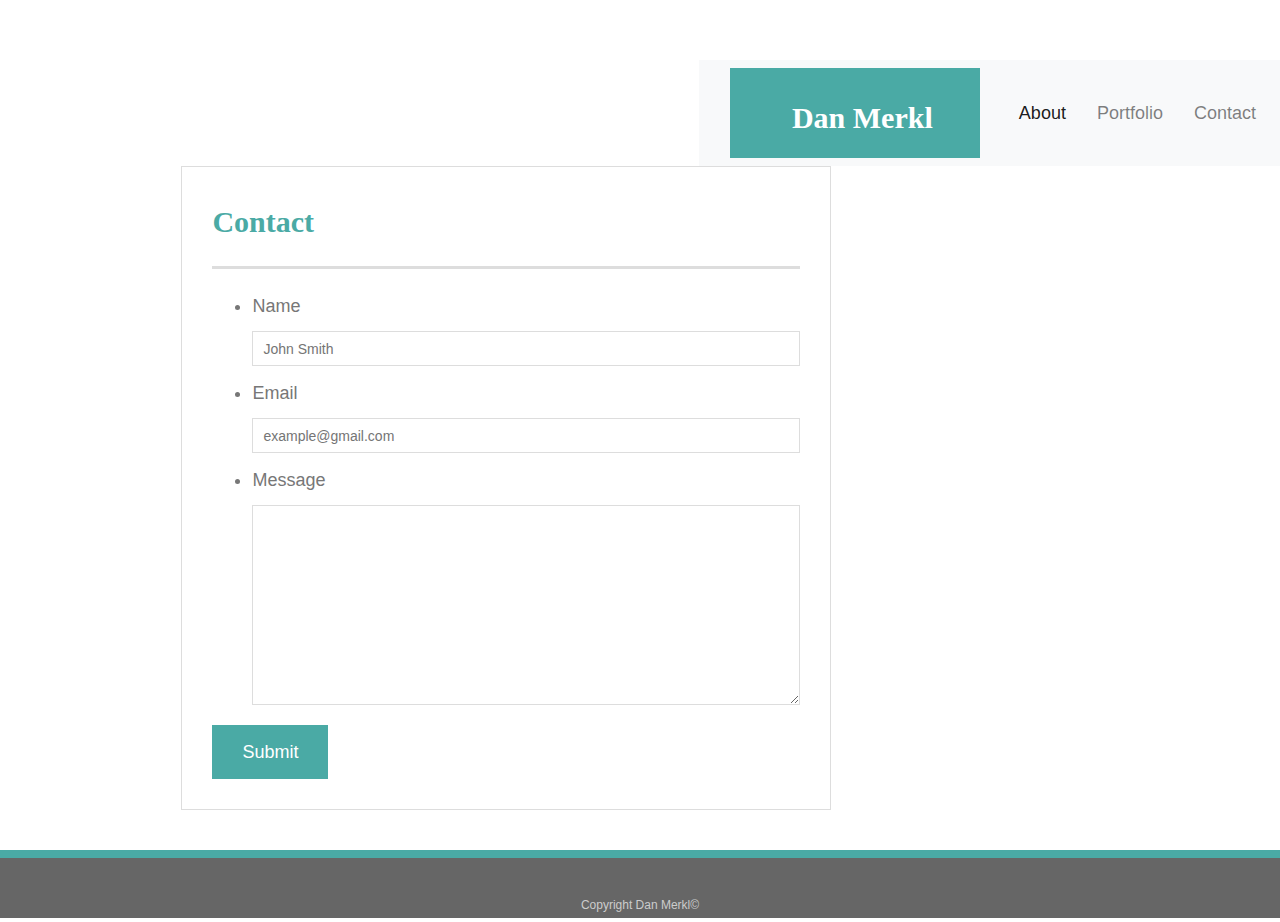
==== contact.html @ e36ff874 "tough" ====
<!doctype html>
<html lang="en-us">

<head>
  <meta charset="UTF-8">
  <title>Contact | Dan Merkl</title>
  <link rel="stylesheet" href="https://stackpath.bootstrapcdn.com/bootstrap/4.3.1/css/bootstrap.min.css" integrity="sha384-ggOyR0iXCbMQv3Xipma34MD+dH/1fQ784/j6cY/iJTQUOhcWr7x9JvoRxT2MZw1T" crossorigin="anonymous">
  <link rel="stylesheet" type="text/css" href="assets/css/styles.css">
</head>

<body>

    <nav class="navbar navbar-expand-lg navbar-light bg-light">
        <a class="navbar-brand" href="index.html" id="logo">Dan Merkl</a>
        <button class="navbar-toggler" type="button" data-toggle="collapse" data-target="#navbarNavDropdown" aria-controls="navbarNavDropdown" aria-expanded="false" aria-label="Toggle navigation">
          <span class="navbar-toggler-icon"></span>
        </button>
        <div class="collapse navbar-collapse" id="navbarNavDropdown">
          <ul class="navbar-nav">
            <li class="nav-item active">
              <a class="nav-link" href="index.html">About <span class="sr-only">(current)</span></a>
            </li>
            <li class="nav-item">
              <a class="nav-link" a href="portfolio.html">Portfolio</a>
            </li>
            <li class="nav-item">
              <a class="nav-link" a href="contact.html">Contact</a>
            </li>
           
          </ul>
        </div>
      </nav>

  <div class="col-xs-12 col-sm-10" id="contact">
    <section class="main-section">
      <h1>Contact</h1>

      <form id="contact-form">
        <ul>
          <li>
            <label for="name">Name</label>
            <input type="text" id="name" name="name" placeholder="John Smith" required="required">
          </li>
          <li>
            <label for="email">Email</label>
            <input type="email" id="email" name="email" placeholder="example@gmail.com" required="required">
          </li>
          <li>
            <label for="message">Message</label>
            <textarea id="message" name="message" required="required"></textarea>
          </li>
        </ul>
        <input type="submit">
      </form>

    </section>

  </div>

  <footer>
    <div class="container">
      Copyright Dan Merkl&copy; 
    </div>
  </footer>
</body>

</html>
---- assets/css/styles.css ----
body {
    font-family: Arial, "Helvetica Neue", Helvetica, sans-serif;
    font-size: 18px;
    line-height: 34px;
    color: #777777;
    background: url("../images/concrete_seamless.png");
  }
  
  * {
    box-sizing: border-box;
  }
  
  /* general */
  
  .container {
    width: 100%;
    max-width: 960px;
    margin: 0 auto;
    clear: both;
  }
  
  h1,
  h2,
  h3,
  p {
    margin-bottom: 20px;
  }
  
  p:last-child {
    margin-bottom: 0;
  }
  
  h1,
  h2,
  h3 {
    font-family: Georgia, Times, "Times New Roman", serif;
    font-weight: 700;
    color: #4aaaa5;
  }
  
  h1 {
    padding-bottom: 20px;
    font-size: 30px;
    line-height: 49px;
    border-bottom: 3px solid #dddddd;
  }
  
  h2,
  h3 {
    font-size: 22px;
  }
  
  /* header */
  
  #masthead {
    position: fixed;
    z-index: 99;
    width: 100%;
    margin: 0 0 30px;
    overflow: auto;
    color: #ffffff;
    background: #ffffff;
    border-bottom: 2px solid #cccccc;
  }
  
  #logo {
    float: left;
    width: 250px;
    height: 90px;
    font-family: Georgia, Times, "Times New Roman", serif;
    font-size: 30px;
    font-weight: 700;
    line-height: 90px;
    color: #ffffff;
    text-align: center;
    text-decoration: none;
    background: #4aaaa5;
  }
  
  nav {
    float: right;
    margin-top: 25px;
  }
  
  nav a {
    display: inline-block;
    padding-left: 15px;
    margin-left: 15px;
    line-height: 18px;
    color: #999;
    text-decoration: none;
    border-left: 1px solid #efefef;
  }
  
  nav a:first-child {
    border-left: 0 none;
  }
  
  /* footer */
  
  footer {
    padding: 30px 0;
    clear: both;
    font-size: 12px;
    color: #ffffff;
    color: #cccccc;
    text-align: center;
    background: #666666;
    border-top: 8px solid #4aaaa5;
    height: 50px;
  }
  
  h3, h2 {
    padding-bottom: 20px;
    margin-bottom: 15px;
    line-height: 22px;
    border-bottom: 2px solid #eeeeee;
  }
  
  /* main */
  
  #main-container {
    padding-top: 130px;
    min-height: calc(100vh - 70px);
  }
  
  .main-section {
    float: left;
    width: 100%;
    max-width: 650px;
    padding: 30px;
    margin: 0 0 40px 0;
    background: #ffffff;
    border: 1px solid #dddddd;
  }
  
  /* portfolio page */
  
  .work {
    position: relative;
    float: left;
    width: 274px;
    margin: 20px 0 25px;
    overflow: auto;
  }
  
  .work:nth-child(even) {
    margin-right: 40px;
  }
  
  .work img {
    width: 100%;
    border: 0 none;
    opacity: 0.8;
  }
  
  .work h3 {
    position: absolute;
    bottom: 20px;
    width: 100%;
    padding: 15px;
    margin-bottom: 0;
    font-weight: 300;
    line-height: 30px;
    color: #ffffff;
    text-align: center;
    background: #4aaaa5;
    border-bottom: 0;
  }
  
  .auth-image {
    float: left;
    width: 200px;
    height: auto;
    margin-top: 10px;
    margin-right: 25px;
  }
  
  #portfolio{
    margin: 35px 13% 35px 13%;
	background: #fff;
	overflow: auto;
  }
  /* contact page */
  #contact{
    margin: 35px 13% 35px 13%;
    
  }
  
  #contact-form ul {
    margin-bottom: 20px;
  }
  
  #contact-form li {
    margin-bottom: 10px;
  }
  
  label,
  input[type=text],
  input[type=email],
  textarea {
    display: block;
    width: 100%;
  }
  
  input[type=text],
  input[type=email],
  textarea {
    height: 35px;
    padding: 0 10px;
    font-size: 14px;
    border: 1px solid #dddddd;
  }
  
  textarea {
    height: 200px;
  }
  
  input[type=submit] {
    padding: 10px 30px;
    font-size: 18px;
    color: #ffffff;
    cursor: pointer;
    background: #4aaaa5;
    border: 0 none;
  }

  .sidebar {
background: #fff;
padding: 30px;
width: 100%;
max-width: 270px;
float: right;
border: 1px solid #ddd;

    border-bottom: 2px solid #eee;
    padding-bottom: 15px;
    margin-bottom: 15px;
    line-height: 22px
  }
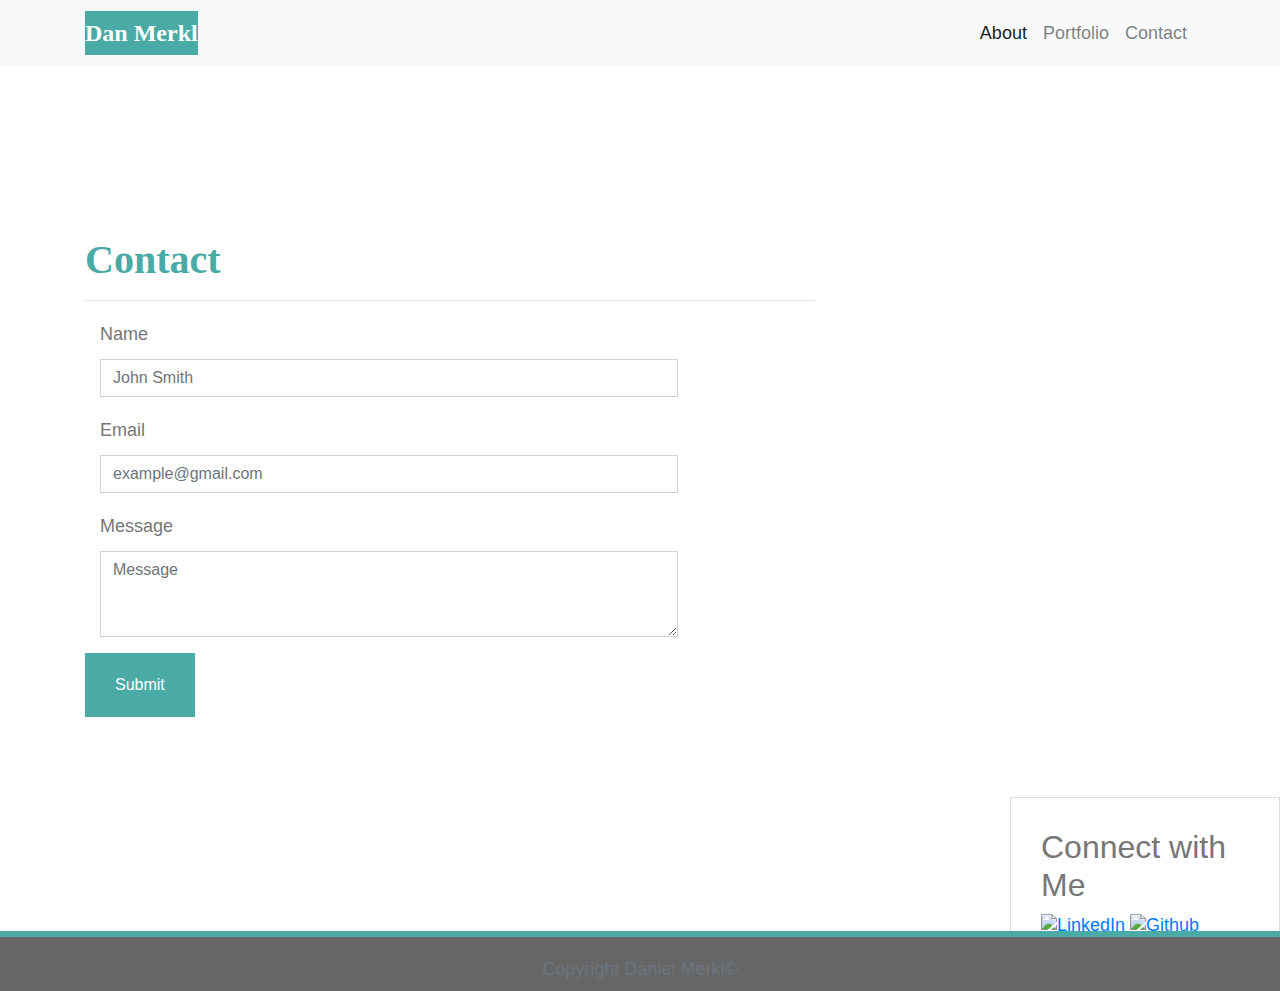
==== commit 22e2342e: "adding links" ====
--- a/contact.html
+++ b/contact.html
@@ -4,64 +4,91 @@
 <head>
   <meta charset="UTF-8">
   <title>Contact | Dan Merkl</title>
-  <link rel="stylesheet" href="https://stackpath.bootstrapcdn.com/bootstrap/4.3.1/css/bootstrap.min.css" integrity="sha384-ggOyR0iXCbMQv3Xipma34MD+dH/1fQ784/j6cY/iJTQUOhcWr7x9JvoRxT2MZw1T" crossorigin="anonymous">
+  <link rel="stylesheet" href="https://stackpath.bootstrapcdn.com/bootstrap/4.3.1/css/bootstrap.min.css"
+    integrity="sha384-ggOyR0iXCbMQv3Xipma34MD+dH/1fQ784/j6cY/iJTQUOhcWr7x9JvoRxT2MZw1T" crossorigin="anonymous">
   <link rel="stylesheet" type="text/css" href="assets/css/styles.css">
 </head>
 
 <body>
 
-    <nav class="navbar navbar-expand-lg navbar-light bg-light">
-        <a class="navbar-brand" href="index.html" id="logo">Dan Merkl</a>
-        <button class="navbar-toggler" type="button" data-toggle="collapse" data-target="#navbarNavDropdown" aria-controls="navbarNavDropdown" aria-expanded="false" aria-label="Toggle navigation">
-          <span class="navbar-toggler-icon"></span>
-        </button>
-        <div class="collapse navbar-collapse" id="navbarNavDropdown">
-          <ul class="navbar-nav">
-            <li class="nav-item active">
-              <a class="nav-link" href="index.html">About <span class="sr-only">(current)</span></a>
-            </li>
-            <li class="nav-item">
-              <a class="nav-link" a href="portfolio.html">Portfolio</a>
-            </li>
-            <li class="nav-item">
-              <a class="nav-link" a href="contact.html">Contact</a>
-            </li>
-           
-          </ul>
-        </div>
-      </nav>
+  <nav class="navbar navbar-expand-lg navbar-light bg-light">
+    <div class="container">
+      <a class="navbar-brand" href="index.html" id="logo">Dan Merkl</a>
+      <button class="navbar-toggler" type="button" data-toggle="collapse" data-target="#navbarTogglerDemo01"
+        aria-controls="navbarTogglerDemo01" aria-expanded="false" aria-label="Toggle navigation">
+        <span class="navbar-toggler-icon"></span>
+      </button>
 
-  <div class="col-xs-12 col-sm-10" id="contact">
-    <section class="main-section">
-      <h1>Contact</h1>
-
-      <form id="contact-form">
-        <ul>
-          <li>
-            <label for="name">Name</label>
-            <input type="text" id="name" name="name" placeholder="John Smith" required="required">
+      <div class="collapse navbar-collapse" id="navbarTogglerDemo01">
+        <ul class="navbar-nav ml-auto mt-2 mt-lg-0">
+          <li class="nav-item active">
+            <a class="nav-link" href="index.html">About</a>
           </li>
-          <li>
-            <label for="email">Email</label>
-            <input type="email" id="email" name="email" placeholder="example@gmail.com" required="required">
+          <li class="nav-item">
+            <a class="nav-link" a href="portfolio.html">Portfolio</a>
           </li>
-          <li>
-            <label for="message">Message</label>
-            <textarea id="message" name="message" required="required"></textarea>
+          <li class="nav-item">
+            <a class="nav-link" a href="contact.html">Contact</a>
           </li>
         </ul>
-        <input type="submit">
-      </form>
+      </div>
+    </div>
+  </nav>
 
+  <main class="container">
+    <section class="row">
+      <div class="col-md-8">
+        <form class="block form-horizontal"></form>
+        <h1 class="block-header">Contact</h1>
+        <hr />
+        <div class="form-group">
+          <label for="name" class="col-sm-2 control-label">Name</label>
+          <div class="col-sm-10">
+            <input type="email" class="form-control" id="name" placeholder="John Smith" required="required">
+          </div>
+        </div>
+        <div class="form-group">
+          <label for="email" class="col-sm-2 control-label">Email</label>
+          <div class="col-sm-10">
+            <input type="password" class="form-control" id="email" placeholder="example@gmail.com" required="required">
+          </div>
+        </div>
+        <div class="form-group">
+          <label class="col-sm-2 control-label" for="message">Message</label>
+          <div class="col-sm-10">
+            <textarea id="message" class="form-control" rows="3" placeholder="Message"></textarea>
+          </div>
+        </div>
+        <button class="submit-btn">Submit</button>
+        </form>
+      </div>
     </section>
+  </main>
 
-  </div>
+  <section class="sidebar">
+    <div id="connect">
+      <h2>
+        Connect with Me
+      </h2>
+      <a href="https://www.linkedin.com/in/daniel-merkl-34306b120">
+        <img
+          src="/Users/dan/Bootstrap-Portfolio/assets/images/iconfinder_2018_social_media_popular_app_logo_linkedin_3225190.png"
+          alt="LinkedIn"></a>
+      <a href="https://github.com/dmerkl12">
+        <img src="/Users/dan/Bootstrap-Portfolio/assets/images/iconfinder_mark-github_298822.png" alt="Github"></a>
+      <img src="/Users/dan/Bootstrap-Portfolio/assets/images/iconfinder_Stack_Overflow_1298710.png"
+        alt="Stack Overflow">
+    </div>
+  </section>
+  <footer class="footer">
+    <div class="two-toned-footer-color"></div>
+    <p class="text-muted text-muted-footer text-center">
+      Copyright Daniel Merkl&copy;
+    </p>
 
-  <footer>
-    <div class="container">
-      Copyright Dan Merkl&copy; 
-    </div>
   </footer>
+
+  <script src="https://maxcdn.bootstrapcdn.com/bootstrap/4.0.0/js/bootstrap.min.js"></script>
 </body>
 
-</html>
+</html>--- a/assets/css/styles.css
+++ b/assets/css/styles.css
@@ -6,225 +6,123 @@
     background: url("../images/concrete_seamless.png");
   }
   
-  * {
-    box-sizing: border-box;
+  html {   
+    position: relative;
+    min-height: 100%;
   }
   
-  /* general */
-  
-  .container {
-    width: 100%;
-    max-width: 960px;
-    margin: 0 auto;
-    clear: both;
+  main {
+    margin: 80px 0;
   }
   
-  h1,
-  h2,
-  h3,
-  p {
-    margin-bottom: 20px;
+  .block {
+    background-color: #fff;
+  
+    padding: 30px;
+    margin-bottom: 30px;
   }
   
-  p:last-child {
-    margin-bottom: 0;
+  .block-header {
+    color: #4aaaa5;
+    font-family: Georgia, Times, "Times New Roman", serif;
+    font-weight: bold;
   }
   
-  h1,
-  h2,
-  h3 {
+  #logo {
     font-family: Georgia, Times, "Times New Roman", serif;
-    font-weight: 700;
+    font-size: 24px;
+    font-weight: bold;
+    color: #fff;
+    background: #4aaaa5;
+  }
+  
+  /* override bootstrap hover color and border */
+  .navbar-default .navbar-nav > li > a:hover {
     color: #4aaaa5;
   }
   
-  h1 {
-    padding-bottom: 20px;
-    font-size: 30px;
-    line-height: 49px;
-    border-bottom: 3px solid #dddddd;
+  .navbar {
+    background: white;
+    border: none;
   }
   
-  h2,
-  h3 {
-    font-size: 22px;
+  @media only screen and (max-width: 767px) {
+    .navbar-header {
+      background-color: #4aaaa5;
+    }
   }
   
-  /* header */
-  
-  #masthead {
-    position: fixed;
-    z-index: 99;
-    width: 100%;
-    margin: 0 0 30px;
-    overflow: auto;
-    color: #ffffff;
-    background: #ffffff;
-    border-bottom: 2px solid #cccccc;
+  .connect-header {
+    font-size: 25px;
   }
   
-  #logo {
-    float: left;
-    width: 250px;
-    height: 90px;
-    font-family: Georgia, Times, "Times New Roman", serif;
-    font-size: 30px;
-    font-weight: 700;
-    line-height: 90px;
-    color: #ffffff;
-    text-align: center;
-    text-decoration: none;
-    background: #4aaaa5;
+  .connect-photo {
+    width: 55px;
+    height: 55px;
   }
   
-  nav {
-    float: right;
-    margin-top: 25px;
+  #images {
+    padding-top: 15px;
+    text-align: center;
   }
   
-  nav a {
-    display: inline-block;
-    padding-left: 15px;
-    margin-left: 15px;
-    line-height: 18px;
-    color: #999;
-    text-decoration: none;
-    border-left: 1px solid #efefef;
+  .footer {
+    position: absolute;
+    bottom: 0;
+    width: 100%;
+    height: 60px;
+    background-color: #666;
   }
   
-  nav a:first-child {
-    border-left: 0 none;
+  .text-muted-footer {
+    margin-top: 15px;
+    color: #fff;
   }
   
-  /* footer */
+  .two-toned-footer-color {
+    height: 6px;
+    padding-top: 3px;
   
-  footer {
-    padding: 30px 0;
-    clear: both;
-    font-size: 12px;
-    color: #ffffff;
-    color: #cccccc;
-    text-align: center;
-    background: #666666;
-    border-top: 8px solid #4aaaa5;
-    height: 50px;
+    background-color: #4aaaa5;
   }
   
-  h3, h2 {
-    padding-bottom: 20px;
-    margin-bottom: 15px;
-    line-height: 22px;
-    border-bottom: 2px solid #eeeeee;
+  .about-me-header {
+    margin-bottom: 33px;
+    font-family: Georgia, Times, "Times New Roman", serif;
+    font-size: 32px;
+    font-weight: bold;
+    color: #4aaaa5;
   }
   
-  /* main */
-  
-  #main-container {
-    padding-top: 130px;
-    min-height: calc(100vh - 70px);
+  #about-image {
+    float: left;
+    width: 200px;
+    margin: 0 20px 10px 0;
+  }
+
+  .port-image {
+    margin: 20px auto;
+  }
+
+  .form-control {
+    border-radius: 0;
+    min-width: 100%;
+    max-width: 100%;
   }
   
-  .main-section {
-    float: left;
-    width: 100%;
-    max-width: 650px;
-    padding: 30px;
-    margin: 0 0 40px 0;
-    background: #ffffff;
-    border: 1px solid #dddddd;
+  .submit-btn {
+    padding: 15px 30px;
+    font-size: 16px;
+    font-weight: lighter;
+    color: #fff;
+    background-color: #4aaaa5;
+    border: 0;
   }
   
-  /* portfolio page */
-  
-  .work {
-    position: relative;
-    float: left;
-    width: 274px;
-    margin: 20px 0 25px;
-    overflow: auto;
+  .submit-btn:hover {
+    opacity: .7;
   }
   
-  .work:nth-child(even) {
-    margin-right: 40px;
-  }
-  
-  .work img {
-    width: 100%;
-    border: 0 none;
-    opacity: 0.8;
-  }
-  
-  .work h3 {
-    position: absolute;
-    bottom: 20px;
-    width: 100%;
-    padding: 15px;
-    margin-bottom: 0;
-    font-weight: 300;
-    line-height: 30px;
-    color: #ffffff;
-    text-align: center;
-    background: #4aaaa5;
-    border-bottom: 0;
-  }
-  
-  .auth-image {
-    float: left;
-    width: 200px;
-    height: auto;
-    margin-top: 10px;
-    margin-right: 25px;
-  }
-  
-  #portfolio{
-    margin: 35px 13% 35px 13%;
-	background: #fff;
-	overflow: auto;
-  }
-  /* contact page */
-  #contact{
-    margin: 35px 13% 35px 13%;
-    
-  }
-  
-  #contact-form ul {
-    margin-bottom: 20px;
-  }
-  
-  #contact-form li {
-    margin-bottom: 10px;
-  }
-  
-  label,
-  input[type=text],
-  input[type=email],
-  textarea {
-    display: block;
-    width: 100%;
-  }
-  
-  input[type=text],
-  input[type=email],
-  textarea {
-    height: 35px;
-    padding: 0 10px;
-    font-size: 14px;
-    border: 1px solid #dddddd;
-  }
-  
-  textarea {
-    height: 200px;
-  }
-  
-  input[type=submit] {
-    padding: 10px 30px;
-    font-size: 18px;
-    color: #ffffff;
-    cursor: pointer;
-    background: #4aaaa5;
-    border: 0 none;
-  }
-
   .sidebar {
 background: #fff;
 padding: 30px;
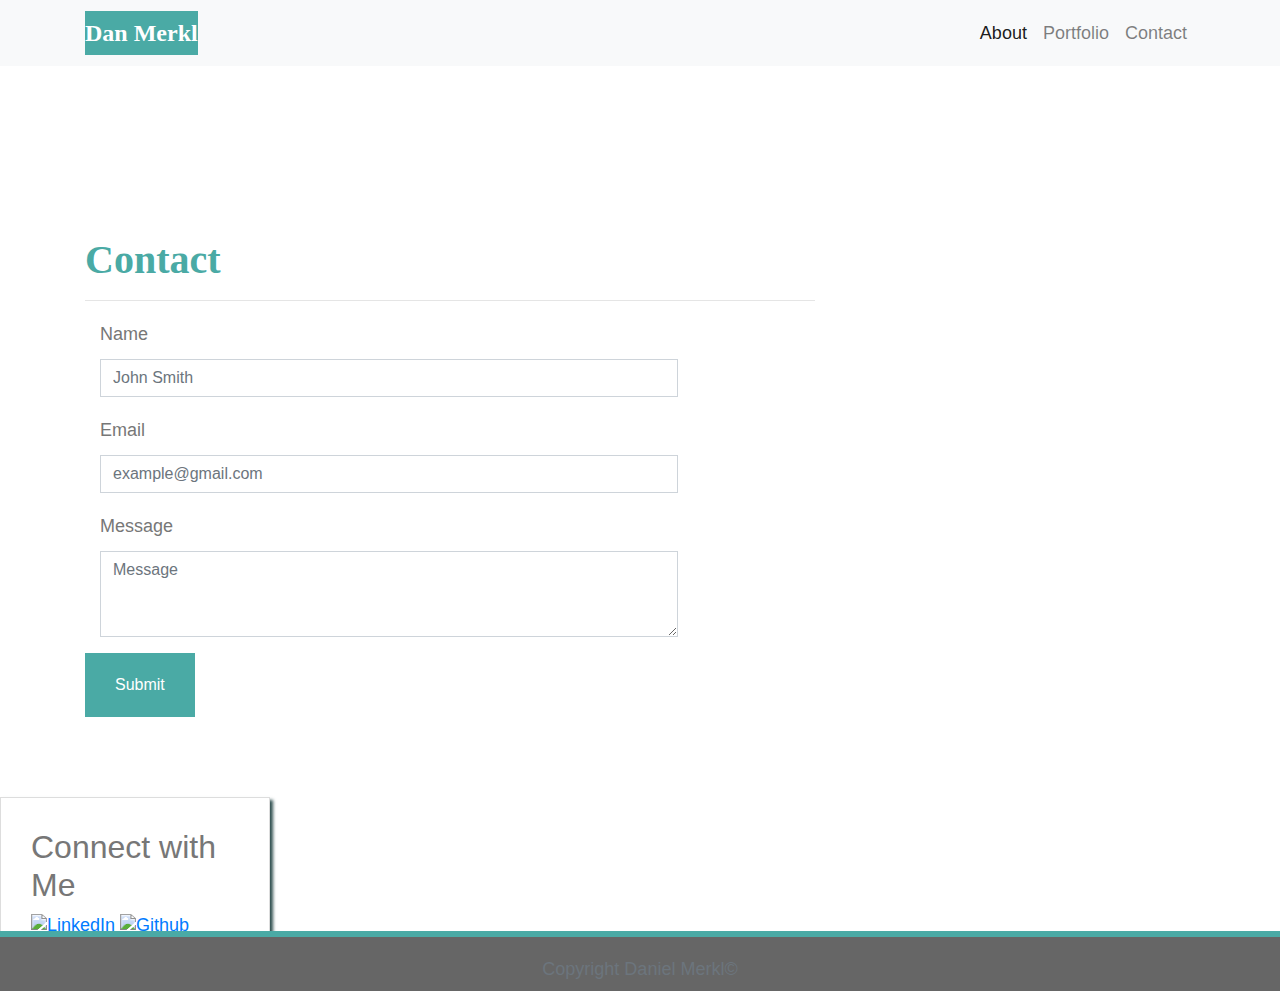
==== commit b20d36a1: "extra stuff" ====
--- a/contact.html
+++ b/contact.html
@@ -87,7 +87,7 @@
     </p>
 
   </footer>
-
+  <script src="https://code.jquery.com/jquery-3.3.1.slim.min.js" integrity="sha384-q8i/X+965DzO0rT7abK41JStQIAqVgRVzpbzo5smXKp4YfRvH+8abtTE1Pi6jizo" crossorigin="anonymous"></script>
   <script src="https://maxcdn.bootstrapcdn.com/bootstrap/4.0.0/js/bootstrap.min.js"></script>
 </body>
 
--- a/assets/css/styles.css
+++ b/assets/css/styles.css
@@ -45,7 +45,15 @@
     background: white;
     border: none;
   }
-  
+   .port{
+    box-shadow: .2rem .2rem .2rem darkslategray;
+  }
+  img:hover{
+transform: scale(1.05);
+  }
+  .connect-img{
+    margin-bottom: 1rem;
+  }
   @media only screen and (max-width: 767px) {
     .navbar-header {
       background-color: #4aaaa5;
@@ -128,7 +136,8 @@
 padding: 30px;
 width: 100%;
 max-width: 270px;
-float: right;
+/* float: right; */
+box-shadow: .2rem .2rem .2rem darkslategray;
 border: 1px solid #ddd;
 
     border-bottom: 2px solid #eee;
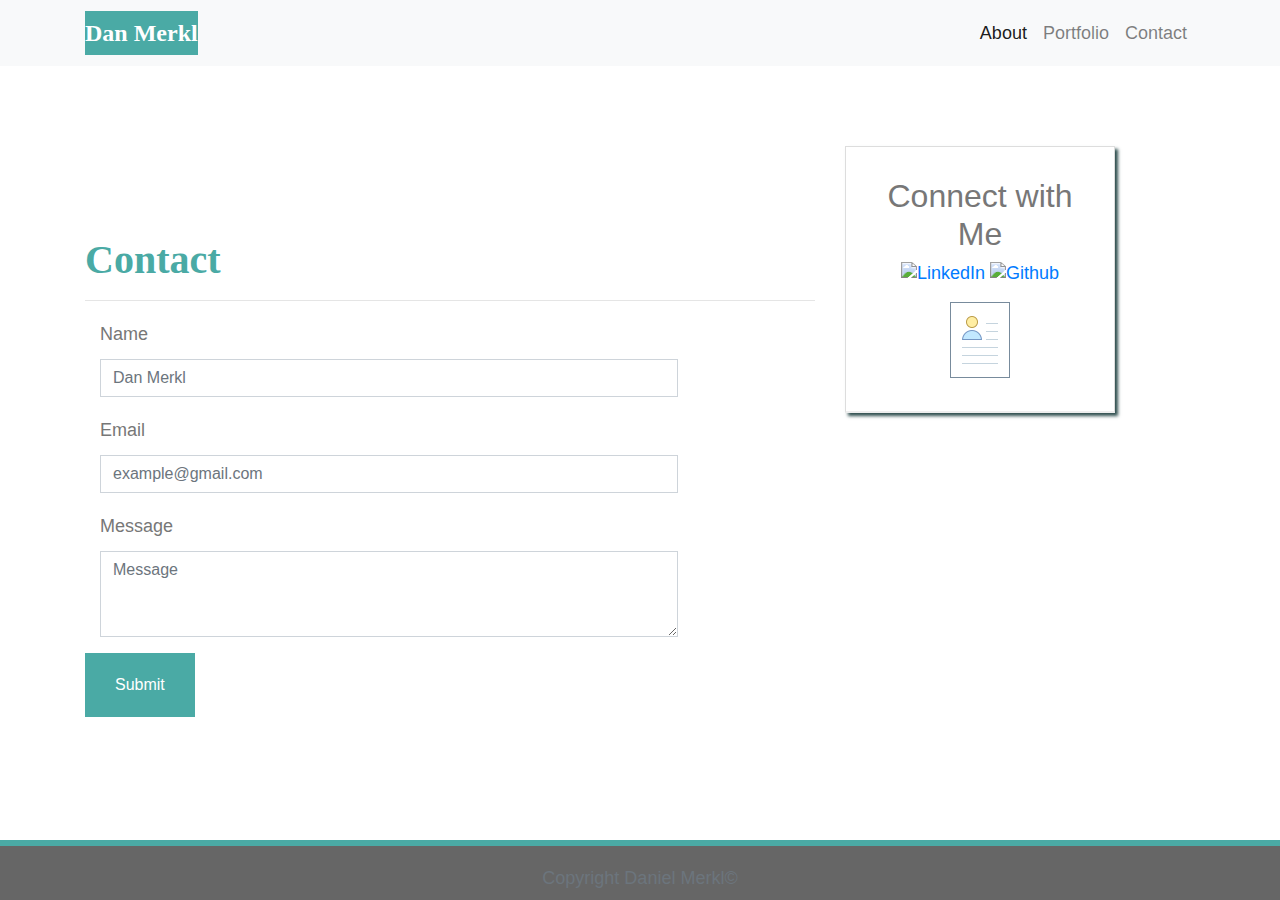
==== commit a89019fb: "adding links" ====
--- a/contact.html
+++ b/contact.html
@@ -34,52 +34,60 @@
       </div>
     </div>
   </nav>
+  <div class="container">
+    <main class="row">
+      
+        <div class="col-md-8">
+          <form class="block form-horizontal"></form>
+          <h1 class="block-header">Contact</h1>
+          <hr />
+          <div class="form-group">
+            <label for="name" class="col-sm-2 control-label">Name</label>
+            <div class="col-sm-10">
+              <input type="email" class="form-control" id="name" placeholder="Dan Merkl" required="required">
+            </div>
+          </div>
+          <div class="form-group">
+            <label for="email" class="col-sm-2 control-label">Email</label>
+            <div class="col-sm-10">
+              <input type="password" class="form-control" id="email" placeholder="example@gmail.com"
+                required="required">
+            </div>
+          </div>
+          <div class="form-group">
+            <label class="col-sm-2 control-label" for="message">Message</label>
+            <div class="col-sm-10">
+              <textarea id="message" class="form-control" rows="3" placeholder="Message"></textarea>
+            </div>
+          </div>
+          <button class="submit-btn">Submit</button>
+          </form>
+        </div>
+    
 
-  <main class="container">
-    <section class="row">
-      <div class="col-md-8">
-        <form class="block form-horizontal"></form>
-        <h1 class="block-header">Contact</h1>
-        <hr />
-        <div class="form-group">
-          <label for="name" class="col-sm-2 control-label">Name</label>
-          <div class="col-sm-10">
-            <input type="email" class="form-control" id="name" placeholder="John Smith" required="required">
-          </div>
+    <div class="col-md-4 col-sm-10 col-xs-10">
+      <section class="sidebar">
+        <div id="connect" class="text-center">
+          <h2>
+            Connect with Me
+          </h2>
+          <a href="https://www.linkedin.com/in/daniel-merkl-34306b120">
+            <img class="connect-img"
+              src="/Users/dan/Bootstrap-Portfolio/assets/images/iconfinder_2018_social_media_popular_app_logo_linkedin_3225190.png"
+              alt="LinkedIn"></a>
+          <a href="https://github.com/dmerkl12">
+            <img class="connect-img"
+              src="/Users/dan/Bootstrap-Portfolio/assets/images/iconfinder_mark-github_298822.png" alt="Github"></a>
+          <!-- <img class="connect-img"
+            src="/Users/dan/Bootstrap-Portfolio/assets/images/iconfinder_Stack_Overflow_1298710.png"
+            alt="Stack Overflow"> -->
+            <a href="assets/resumé/Daniel's Resumé.pdf"><img class="connect-img" src="assets/images/icons8-resume-80.png"/></a>      
         </div>
-        <div class="form-group">
-          <label for="email" class="col-sm-2 control-label">Email</label>
-          <div class="col-sm-10">
-            <input type="password" class="form-control" id="email" placeholder="example@gmail.com" required="required">
-          </div>
-        </div>
-        <div class="form-group">
-          <label class="col-sm-2 control-label" for="message">Message</label>
-          <div class="col-sm-10">
-            <textarea id="message" class="form-control" rows="3" placeholder="Message"></textarea>
-          </div>
-        </div>
-        <button class="submit-btn">Submit</button>
-        </form>
-      </div>
-    </section>
-  </main>
+      </section>
+    </div>
+    </main>
+  </div>
 
-  <section class="sidebar">
-    <div id="connect">
-      <h2>
-        Connect with Me
-      </h2>
-      <a href="https://www.linkedin.com/in/daniel-merkl-34306b120">
-        <img
-          src="/Users/dan/Bootstrap-Portfolio/assets/images/iconfinder_2018_social_media_popular_app_logo_linkedin_3225190.png"
-          alt="LinkedIn"></a>
-      <a href="https://github.com/dmerkl12">
-        <img src="/Users/dan/Bootstrap-Portfolio/assets/images/iconfinder_mark-github_298822.png" alt="Github"></a>
-      <img src="/Users/dan/Bootstrap-Portfolio/assets/images/iconfinder_Stack_Overflow_1298710.png"
-        alt="Stack Overflow">
-    </div>
-  </section>
   <footer class="footer">
     <div class="two-toned-footer-color"></div>
     <p class="text-muted text-muted-footer text-center">
@@ -87,7 +95,9 @@
     </p>
 
   </footer>
-  <script src="https://code.jquery.com/jquery-3.3.1.slim.min.js" integrity="sha384-q8i/X+965DzO0rT7abK41JStQIAqVgRVzpbzo5smXKp4YfRvH+8abtTE1Pi6jizo" crossorigin="anonymous"></script>
+  <script src="https://code.jquery.com/jquery-3.3.1.slim.min.js"
+    integrity="sha384-q8i/X+965DzO0rT7abK41JStQIAqVgRVzpbzo5smXKp4YfRvH+8abtTE1Pi6jizo"
+    crossorigin="anonymous"></script>
   <script src="https://maxcdn.bootstrapcdn.com/bootstrap/4.0.0/js/bootstrap.min.js"></script>
 </body>
 
--- a/assets/css/styles.css
+++ b/assets/css/styles.css
@@ -4,6 +4,7 @@
     line-height: 34px;
     color: #777777;
     background: url("../images/concrete_seamless.png");
+    /* background-color: blanchedalmond */
   }
   
   html {   
@@ -47,6 +48,8 @@
   }
    .port{
     box-shadow: .2rem .2rem .2rem darkslategray;
+    height: 200px;
+    width: 200px;
   }
   img:hover{
 transform: scale(1.05);
